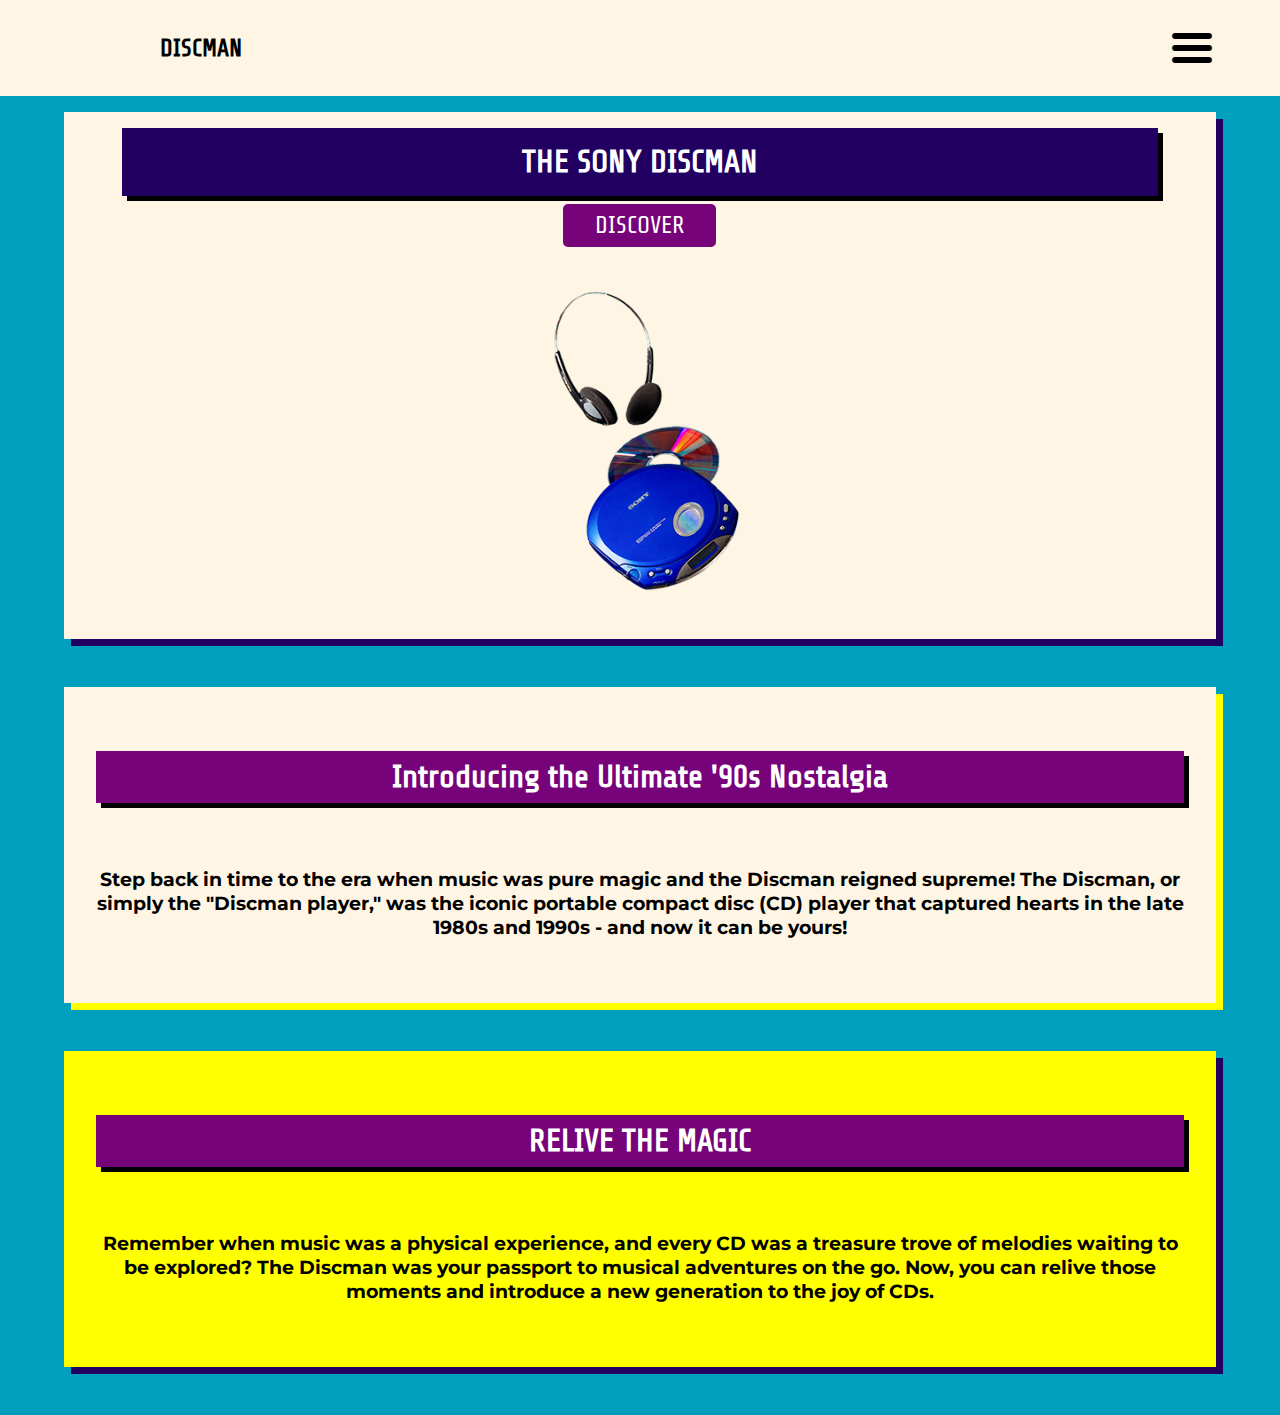
==== index.html @ 03a4f488 "Created the contact page for the site and updated the hero area in the homepage" ====
<!DOCTYPE html>
<html lang="en">
  <head>
    <meta charset="UTF-8" />
    <meta name="viewport" content="width=device-width, initial-scale=1.0" />
    <link rel="stylesheet" href="/Styles/Main-Styles.css" />
    <link rel="preconnect" href="https://fonts.googleapis.com" />
    <link rel="preconnect" href="https://fonts.gstatic.com" crossorigin />
    <link
      href="https://fonts.googleapis.com/css2?family=Montserrat:wght@200;300;400;500;600;700;800;900&display=swap"
      rel="stylesheet"
    />
    <link rel="preconnect" href="https://fonts.googleapis.com" />
    <link rel="preconnect" href="https://fonts.gstatic.com" crossorigin />
    <link
      href="https://fonts.googleapis.com/css2?family=Share+Tech&display=swap"
      rel="stylesheet"
    />
    <title>Discman - Home</title>
    <!-- color palette https://colorhunt.co/palette/f9e2af009fbd21006277037b -->
  </head>

  <body>
    <div class="wrap__body">
      <header>
        <nav>
          <div class="nav__wrap">
            <div class="nav__container">
              <div class="logo">
                <!-- Secret music player -->
                <ul>
                  <li class="logo__image">
                    <input type="checkbox" id="activate-player" />
                    <label for="activate-player"
                      ><img
                        src="https://bestanimations.com/media/discs/1070104039cd-animated-gif-6.gif"
                        alt=""
                    /></label>
                    <ul class="music__player">
                      <li>
                        <iframe
                          style="border-radius: 0"
                          src="https://open.spotify.com/embed/playlist/3uwNz9MkuJV4NuOSJZ1ney?utm_source=generator&theme=0"
                          width="100%"
                          height="152"
                          frameborder="0"
                          allowfullscreen=""
                          allow="autoplay; clipboard-write; encrypted-media; fullscreen; picture-in-picture"
                          loading="lazy"
                        ></iframe>
                      </li>
                    </ul>
                  </li>
                </ul>
                <a class="logo__text" href="/">DISCMAN</a>
              </div>

              <div id="nav-menu">
                <ul class="nav__list" >
                  <li class="nav__item1"><a href="/">HOME</a></li>
                  <li class="nav__item2"><a href="/gallery/">GALLERY</a></li>
                  <li class="nav__item3"><a href="/order/">ORDER</a></li>
                  <li class="nav__item4"><a href="/contact/">CONTACT</a></li>
                </ul>
              </div>
              <a
                href="javascript:void(0);"
                class="nav__hamburger"
                onclick="activateHamburger()"
              >
                <img src="Assets/burger-bar.png" alt="" />
              </a>
            </div>
          </div>
        </nav>
      </header>

      <main class="wrapper">
        <div class="hero">
          <div class="hero__wrap">
            <div class="hero__cta">
              <h1>THE SONY DISCMAN</h1>
              <a href="#introduction">DISCOVER</a>
            </div>
          </div>

          <img
            class="hero__image"
            src="Assets/blue-discman-mobile.png"
            alt="Sketch of a sony discman"
          />
        </div>

        <div class="introduction section-container" id="introduction">
          <h1 class="main__h1">Introducing the Ultimate '90s Nostalgia</h1>
          <p>
            Step back in time to the era when music was pure magic and the
            Discman reigned supreme! The Discman, or simply the "Discman
            player," was the iconic portable compact disc (CD) player that
            captured hearts in the late 1980s and 1990s - and now it can be
            yours!
          </p>
        </div>

        <div class="feature1 section-container">
          <div>
            <h1 class="main__h1">RELIVE THE MAGIC</h1>
          </div>

          <p class="">
            Remember when music was a physical experience, and every CD was a
            treasure trove of melodies waiting to be explored? The Discman was
            your passport to musical adventures on the go. Now, you can relive
            those moments and introduce a new generation to the joy of CDs.
          </p>
        </div>
      </main>
    </div>
  </body>
  <script src="scripts.js"></script>
</html>
---- Styles/Main-Styles.css ----
@import 'CSS-Reset.css';
@import 'Global-Styles.css';
@import 'Global-Layout.css';


/* COMPONENTS */
/* hero */

.hero {
  display: flex;
  flex-direction: column;
  align-items: center;
  justify-content: flex-start;
  text-align: center;
  position: relative;
  background-color: var(--color-primary);
  width: 90%;
  box-shadow: 7px 7px var(--accent-secondary);
  margin: 0 auto 3rem;
  padding-top: 1rem;
}

.hero img {
  height: 25rem;
  animation-name: appear;
  animation-duration: 2s;
}

@keyframes appear {
  0% {opacity: 0%;}
  100% {opacity: 100%;}
}

.hero__wrap {
  width: 90%;
  margin: 0 auto;
}

.hero__cta h1 {
  font-size: 2rem;
  margin-bottom: 1rem;
  color: white;
  background-color: #210062;
  padding: 1rem;
  box-shadow: 5px 5px black;
  margin-bottom: 1rem;
  animation-name: appear;
  animation-duration: 1s;
}

.hero__cta a {
    color: white;
    background-color: var(--color-secondary);
    padding: 0.5rem 2rem;
    border-style: none;
    border-radius: 5px;
    font-family: "Share Tech", sans-serif;
    font-size: 1.5rem;
    transition: all 1s;
}

.hero__cta a:hover {
  padding: 0.5rem 2.5rem;
  transition: all 0.5s;
  background-color: #2f008d;
}

/* main */

.section-container {
  display: flex;
  flex-direction: column;
  justify-content: center;
  text-align: center;
  gap: 3rem;
  width: 90%;
  margin: 0 auto;
  margin-bottom: 3rem;
  padding: 4rem 2rem;
}

.introduction {
  background-color: var(--color-primary);
  box-shadow: 7px 7px yellow;
}

.main__h1 {
  color: white;
  box-shadow: 5px 5px black;
  padding: 0.5rem 0.5rem;
  font-size: 2rem; 
  margin-bottom: 1rem;
  background-color: var(--color-secondary);
}


.feature1 {
  background-color: yellow;
  box-shadow: 7px 7px var(--accent-secondary);
}

.feature1 h1{
  background-color: var(--color-secondary);
}
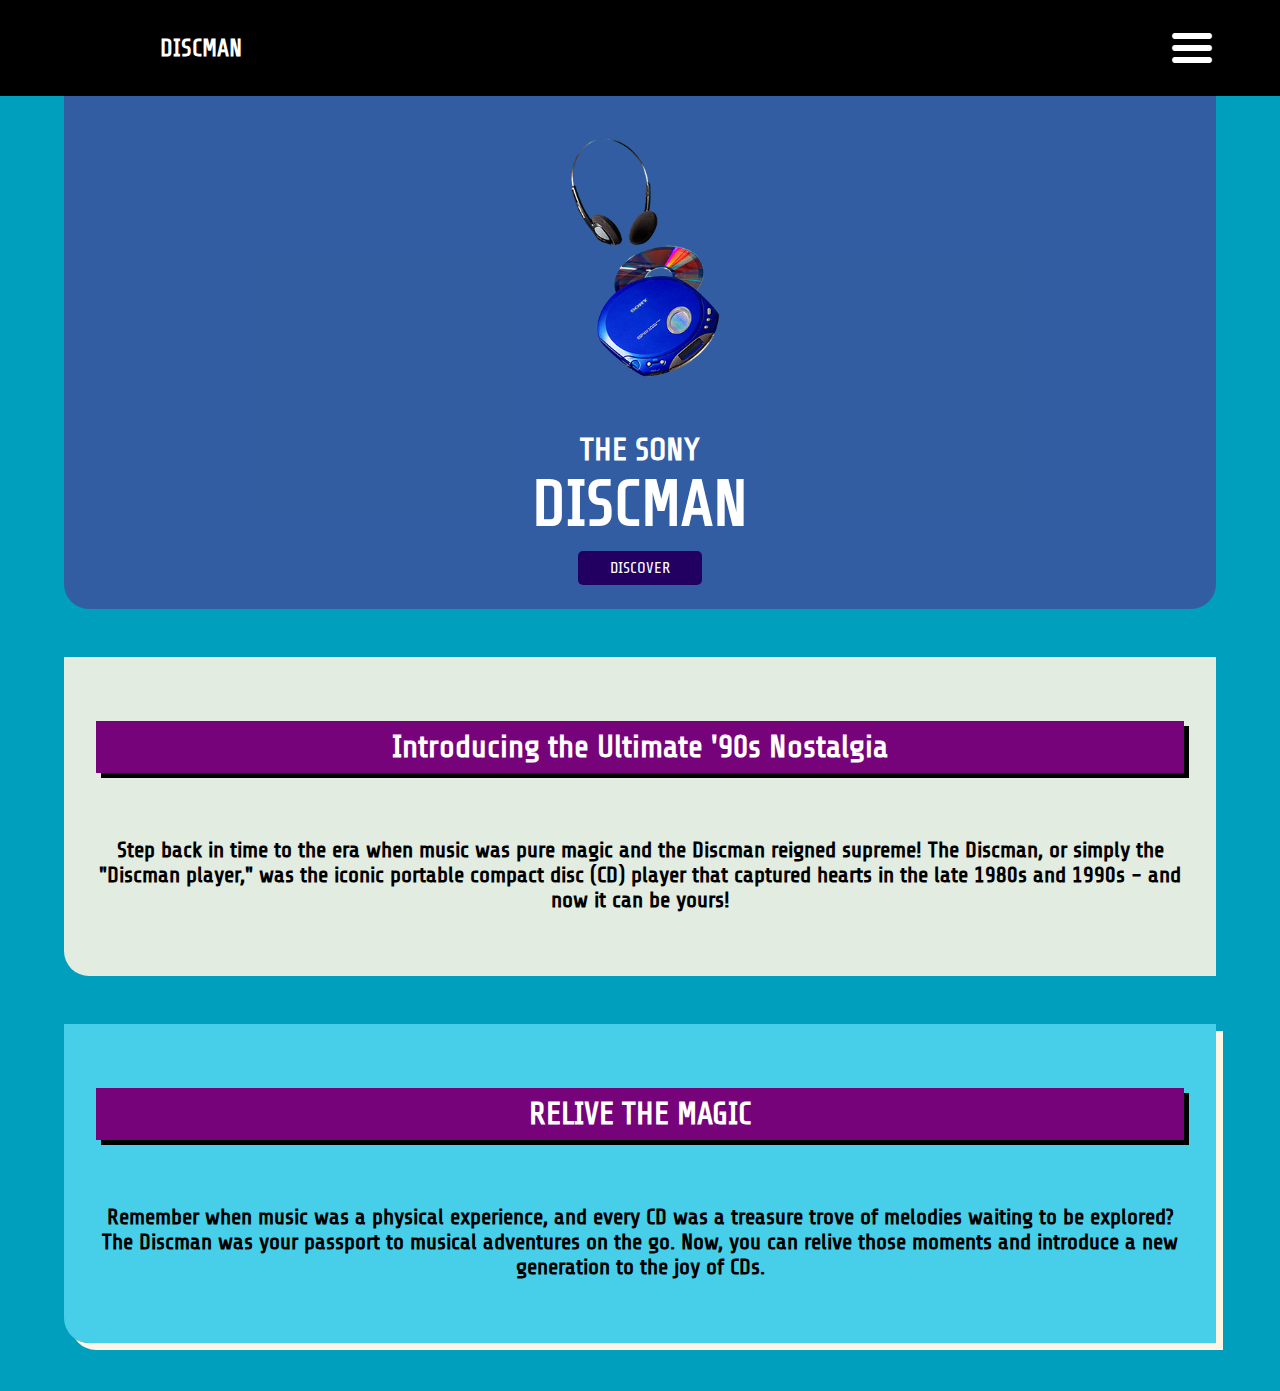
==== commit 8908f47a: "Change of design and color palette, edited sections in the homepage, added gallery content and redes" ====
--- a/index.html
+++ b/index.html
@@ -68,7 +68,7 @@
                 class="nav__hamburger"
                 onclick="activateHamburger()"
               >
-                <img src="Assets/burger-bar.png" alt="" />
+                <img src="Assets/burger-bar-white.png" alt="" />
               </a>
             </div>
           </div>
@@ -77,23 +77,23 @@
 
       <main class="wrapper">
         <div class="hero">
+          
+          <img
+          class="hero__image"
+          src="Assets/blue-discman-mobile.png"
+          alt="Sketch of a sony discman"
+          />
           <div class="hero__wrap">
             <div class="hero__cta">
-              <h1>THE SONY DISCMAN</h1>
+              <h1>THE SONY <br><span class="h1__discman">DISCMAN</span></h1>
               <a href="#introduction">DISCOVER</a>
             </div>
           </div>
-
-          <img
-            class="hero__image"
-            src="Assets/blue-discman-mobile.png"
-            alt="Sketch of a sony discman"
-          />
         </div>
 
         <div class="introduction section-container" id="introduction">
           <h1 class="main__h1">Introducing the Ultimate '90s Nostalgia</h1>
-          <p>
+          <p class="section-p">
             Step back in time to the era when music was pure magic and the
             Discman reigned supreme! The Discman, or simply the "Discman
             player," was the iconic portable compact disc (CD) player that
@@ -107,7 +107,7 @@
             <h1 class="main__h1">RELIVE THE MAGIC</h1>
           </div>
 
-          <p class="">
+          <p class="section-p">
             Remember when music was a physical experience, and every CD was a
             treasure trove of melodies waiting to be explored? The Discman was
             your passport to musical adventures on the go. Now, you can relive
--- a/Styles/Main-Styles.css
+++ b/Styles/Main-Styles.css
@@ -13,17 +13,20 @@
   justify-content: flex-start;
   text-align: center;
   position: relative;
-  background-color: var(--color-primary);
+  background-color: transparent;
   width: 90%;
-  box-shadow: 7px 7px var(--accent-secondary);
   margin: 0 auto 3rem;
-  padding-top: 1rem;
+  background-color: #77037b6b;
+  border-bottom-left-radius: 25px;
+  border-bottom-right-radius: 25px;
+  padding: 0 0 2rem 0;
 }
 
 .hero img {
-  height: 25rem;
+  height: 20rem;
   animation-name: appear;
-  animation-duration: 2s;
+  animation-duration: 3s;
+
 }
 
 @keyframes appear {
@@ -37,32 +40,32 @@
 }
 
 .hero__cta h1 {
-  font-size: 2rem;
-  margin-bottom: 1rem;
   color: white;
-  background-color: #210062;
   padding: 1rem;
-  box-shadow: 5px 5px black;
-  margin-bottom: 1rem;
+  margin-bottom: 0.2rem;
   animation-name: appear;
   animation-duration: 1s;
 }
 
+.h1__discman {
+  font-size: 4rem;
+}
+
 .hero__cta a {
     color: white;
-    background-color: var(--color-secondary);
+    background-color: var(--accent-secondary);
     padding: 0.5rem 2rem;
     border-style: none;
     border-radius: 5px;
     font-family: "Share Tech", sans-serif;
-    font-size: 1.5rem;
-    transition: all 1s;
+    font-size: 1rem;
+    animation-name: appear;
+    animation-duration: 2s;
 }
 
 .hero__cta a:hover {
   padding: 0.5rem 2.5rem;
   transition: all 0.5s;
-  background-color: #2f008d;
 }
 
 /* main */
@@ -80,8 +83,9 @@
 }
 
 .introduction {
-  background-color: var(--color-primary);
-  box-shadow: 7px 7px yellow;
+  background-color: var(--color-primary-transparent);
+  box-shadow: 7px 7px var(--accent-primary);
+  border-bottom-left-radius: 25px;
 }
 
 .main__h1 {
@@ -95,8 +99,9 @@
 
 
 .feature1 {
-  background-color: yellow;
-  box-shadow: 7px 7px var(--accent-secondary);
+  background-color: var(--accent-primary-transparent);
+  box-shadow: 7px 7px var(--color-primary);
+  border-bottom-left-radius: 25px;
 }
 
 .feature1 h1{
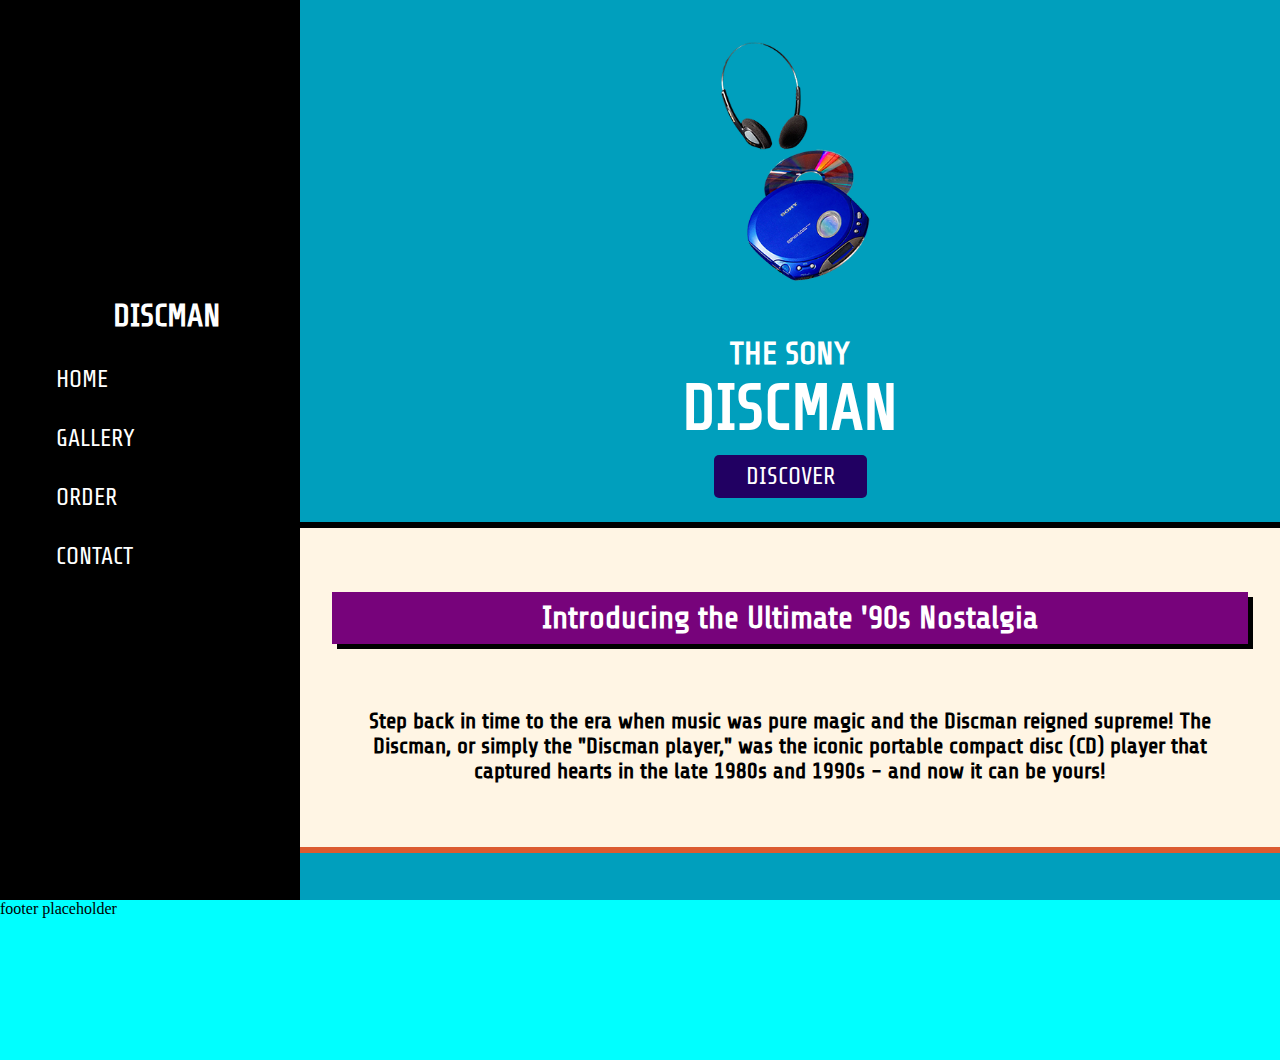
==== commit 048759c0: "Added responsiveness to different media queries and restyled areas in all pages" ====
--- a/index.html
+++ b/index.html
@@ -117,5 +117,10 @@
       </main>
     </div>
   </body>
+  <footer>
+    <div>
+      footer placeholder
+    </div>
+  </footer>
   <script src="scripts.js"></script>
 </html>
--- a/Styles/Main-Styles.css
+++ b/Styles/Main-Styles.css
@@ -14,12 +14,18 @@
   text-align: center;
   position: relative;
   background-color: transparent;
-  width: 90%;
-  margin: 0 auto 3rem;
-  background-color: #77037b6b;
-  border-bottom-left-radius: 25px;
-  border-bottom-right-radius: 25px;
+  width: 100%;
+  margin: 0 auto;
+  background-color: var(--accent-primary);
   padding: 0 0 2rem 0;
+  border-bottom: 6px solid black;
+  border-bottom-right-radius: 50px;
+}
+
+@media (min-width: 35rem) {
+  .hero{
+    border-bottom-right-radius: 0;
+  }
 }
 
 .hero img {
@@ -58,7 +64,7 @@
     border-style: none;
     border-radius: 5px;
     font-family: "Share Tech", sans-serif;
-    font-size: 1rem;
+    font-size: 1.5rem;
     animation-name: appear;
     animation-duration: 2s;
 }
@@ -76,17 +82,25 @@
   justify-content: center;
   text-align: center;
   gap: 3rem;
-  width: 90%;
+  width: 100%;
   margin: 0 auto;
-  margin-bottom: 3rem;
   padding: 4rem 2rem;
 }
 
 .introduction {
-  background-color: var(--color-primary-transparent);
-  box-shadow: 7px 7px var(--accent-primary);
-  border-bottom-left-radius: 25px;
+  background-color: var(--color-primary);
+  border-bottom: 6px solid rgb(220, 91, 48);
+  border-top-left-radius: 50px;
+  border-bottom-left-radius: 50px;
 }
+
+@media (min-width: 35rem) {
+  .introduction{
+    border-top-left-radius: 0;
+    border-bottom-left-radius: 0;
+  }
+}
+
 
 .main__h1 {
   color: white;
@@ -99,16 +113,25 @@
 
 
 .feature1 {
-  background-color: var(--accent-primary-transparent);
-  box-shadow: 7px 7px var(--color-primary);
-  border-bottom-left-radius: 25px;
+  background-color: var(--accent-primary);
+  border-bottom: 6px solid yellow;
+  border-top-right-radius: 50px;
+}
+
+@media (min-width: 35rem) {
+  .feature1{
+    border-top-right-radius: 0;
+  }
 }
 
 .feature1 h1{
   background-color: var(--color-secondary);
 }
 
+footer{
+  height: 10rem;
+  background-color: aqua;
+}
 
 
 
-
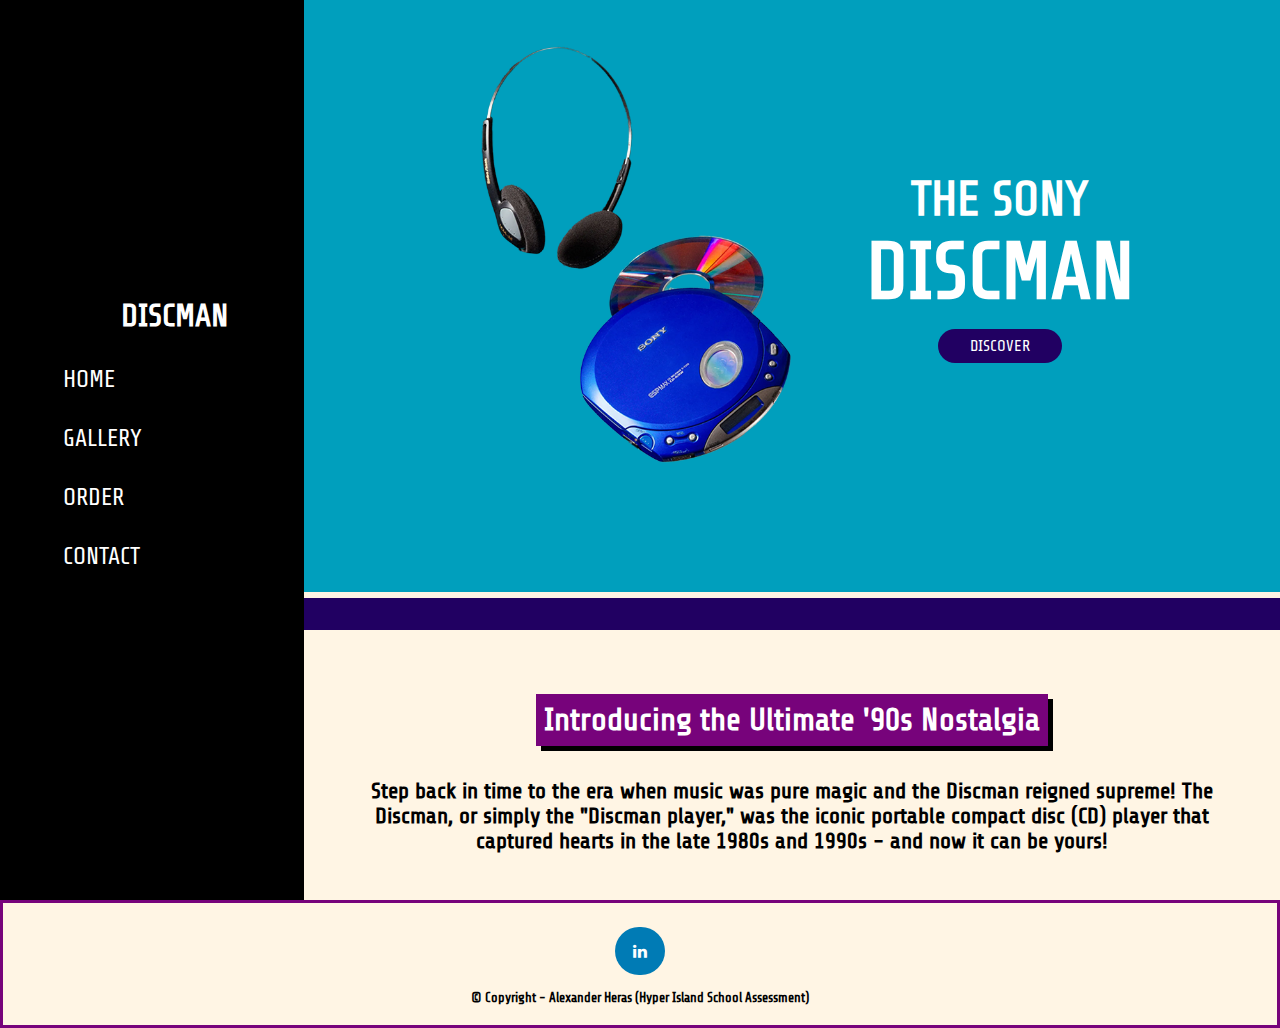
==== commit b5a99ff5: "Optimized contact page, gallery, added footer and updated homepage with more media queries in order " ====
--- a/index.html
+++ b/index.html
@@ -16,6 +16,7 @@
       href="https://fonts.googleapis.com/css2?family=Share+Tech&display=swap"
       rel="stylesheet"
     />
+    <link rel="stylesheet" href="https://cdnjs.cloudflare.com/ajax/libs/font-awesome/4.7.0/css/font-awesome.min.css">
     <title>Discman - Home</title>
     <!-- color palette https://colorhunt.co/palette/f9e2af009fbd21006277037b -->
   </head>
@@ -23,9 +24,8 @@
   <body>
     <div class="wrap__body">
       <header>
-        <nav>
-          <div class="nav__wrap">
-            <div class="nav__container">
+        <nav class="navbar" id="navbar">
+            <div class="navbar__container">
               <div class="logo">
                 <!-- Secret music player -->
                 <ul>
@@ -36,7 +36,7 @@
                         src="https://bestanimations.com/media/discs/1070104039cd-animated-gif-6.gif"
                         alt=""
                     /></label>
-                    <ul class="music__player">
+                    <ul class="music-player">
                       <li>
                         <iframe
                           style="border-radius: 0"
@@ -71,28 +71,30 @@
                 <img src="Assets/burger-bar-white.png" alt="" />
               </a>
             </div>
-          </div>
         </nav>
       </header>
 
-      <main class="wrapper">
-        <div class="hero">
-          
-          <img
-          class="hero__image"
+      <main>
+        <div class="main-hero">
+          <!-- <img
+          class="main-hero__image"
           src="Assets/blue-discman-mobile.png"
           alt="Sketch of a sony discman"
-          />
-          <div class="hero__wrap">
-            <div class="hero__cta">
-              <h1>THE SONY <br><span class="h1__discman">DISCMAN</span></h1>
-              <a href="#introduction">DISCOVER</a>
+          /> -->
+          <picture class="main-hero__image-container">
+            <source srcset="Assets/blue-discman-full.png" media="(min-width: 75rem)">
+            <img class="main-hero__image" src="Assets/blue-discman-mobile.png" alt="Sketch of a sony discman">
+          </picture>
+          <div class="main-hero__cta">
+            <div class="main-hero__cta-wrap">
+              <h1 class="cta-title">THE SONY <br><span class="cta-discman">DISCMAN</span></h1>
+              <a href="#introduction" class="cta-button">DISCOVER</a>
             </div>
           </div>
         </div>
 
-        <div class="introduction section-container" id="introduction">
-          <h1 class="main__h1">Introducing the Ultimate '90s Nostalgia</h1>
+        <div class="main-introduction section-container" id="introduction">
+          <h1 class="section__h1">Introducing the Ultimate '90s Nostalgia</h1>
           <p class="section-p">
             Step back in time to the era when music was pure magic and the
             Discman reigned supreme! The Discman, or simply the "Discman
@@ -102,11 +104,10 @@
           </p>
         </div>
 
-        <div class="feature1 section-container">
+        <div class="main-feature1 section-container">
           <div>
-            <h1 class="main__h1">RELIVE THE MAGIC</h1>
+            <h1 class="section__h1">RELIVE THE MAGIC</h1>
           </div>
-
           <p class="section-p">
             Remember when music was a physical experience, and every CD was a
             treasure trove of melodies waiting to be explored? The Discman was
@@ -117,9 +118,12 @@
       </main>
     </div>
   </body>
-  <footer>
+  <footer class="footer">
     <div>
-      footer placeholder
+      <a href="https://www.linkedin.com/in/alexander-heras/" class="fa fa-linkedin"></a>
+    </div>
+    <div>
+      <small>© Copyright - Alexander Heras (Hyper Island School Assessment)</small>
     </div>
   </footer>
   <script src="scripts.js"></script>
--- a/Styles/Main-Styles.css
+++ b/Styles/Main-Styles.css
@@ -6,7 +6,12 @@
 /* COMPONENTS */
 /* hero */
 
-.hero {
+@keyframes appear {
+  0% {opacity: 0%;}
+  100% {opacity: 100%;}
+}
+
+.main-hero {
   display: flex;
   flex-direction: column;
   align-items: center;
@@ -15,61 +20,101 @@
   position: relative;
   background-color: transparent;
   width: 100%;
-  margin: 0 auto;
+  margin: 0 auto 2rem;
   background-color: var(--accent-primary);
-  padding: 0 0 2rem 0;
-  border-bottom: 6px solid black;
-  border-bottom-right-radius: 50px;
+  padding: 0 0 5rem 0;
+  border-bottom: 6px solid var(--color-primary);
 }
 
-@media (min-width: 35rem) {
-  .hero{
-    border-bottom-right-radius: 0;
+@media (min-width: 46rem) {
+  .main-hero{
+    flex-direction: row;
+    justify-content: center;
+    align-items: center;
+    gap: 3rem;
   }
 }
 
-.hero img {
+@media (min-width: 60rem) and (max-width: 75rem) {
+  .main-hero{
+    flex-direction: column;
+    gap: 1rem;
+  }
+}
+
+.main-hero__image-container{
+  padding-top: 2rem;
+}
+
+.main-hero__image {
   height: 20rem;
   animation-name: appear;
   animation-duration: 3s;
-
 }
 
-@keyframes appear {
-  0% {opacity: 0%;}
-  100% {opacity: 100%;}
+@media (min-width: 46rem) {
+  .main-hero__image{
+    height: 40rem;
+  }
 }
 
-.hero__wrap {
-  width: 90%;
-  margin: 0 auto;
+@media (min-width: 60rem) and (max-width: 75rem) {
+  .main-hero__image{
+    height: 30rem;
+  }
 }
 
-.hero__cta h1 {
+@media (min-width: 46rem) {
+  .main-hero__image{
+    height: 30rem;
+  }
+}
+
+.cta-title {
   color: white;
+  font-size: 1.2rem;
   padding: 1rem;
   margin-bottom: 0.2rem;
   animation-name: appear;
-  animation-duration: 1s;
+  animation-duration: 3s;
 }
 
-.h1__discman {
-  font-size: 4rem;
+@media (min-width: 46rem) {
+  .cta-title{
+    font-size: 3rem;
+  }
 }
 
-.hero__cta a {
+.cta-discman {
+  font-size: 2.2rem;
+}
+
+@media (min-width: 46rem) {
+  .cta-discman{
+    font-size: 5rem;
+  }
+}
+
+.cta-button {
     color: white;
     background-color: var(--accent-secondary);
-    padding: 0.5rem 2rem;
+    padding: 0.5rem 1rem;
     border-style: none;
-    border-radius: 5px;
+    border-radius: 25px;
     font-family: "Share Tech", sans-serif;
-    font-size: 1.5rem;
+    font-size: 0.8rem;
     animation-name: appear;
     animation-duration: 2s;
 }
 
-.hero__cta a:hover {
+@media (min-width: 46rem) {
+  .cta-button{
+    font-size: 1rem;
+    padding: 0.5rem 2rem;
+  }
+}
+
+.cta-button:hover {
   padding: 0.5rem 2.5rem;
   transition: all 0.5s;
 }
@@ -77,9 +122,6 @@
 /* main */
 
 .section-container {
-  display: flex;
-  flex-direction: column;
-  justify-content: center;
   text-align: center;
   gap: 3rem;
   width: 100%;
@@ -87,51 +129,33 @@
   padding: 4rem 2rem;
 }
 
-.introduction {
-  background-color: var(--color-primary);
-  border-bottom: 6px solid rgb(220, 91, 48);
-  border-top-left-radius: 50px;
-  border-bottom-left-radius: 50px;
-}
-
-@media (min-width: 35rem) {
-  .introduction{
-    border-top-left-radius: 0;
-    border-bottom-left-radius: 0;
-  }
-}
-
-
-.main__h1 {
+.section__h1 {
+  display: inline-block;
   color: white;
   box-shadow: 5px 5px black;
   padding: 0.5rem 0.5rem;
   font-size: 2rem; 
-  margin-bottom: 1rem;
+  margin-bottom: 2rem;
   background-color: var(--color-secondary);
 }
 
+.main-introduction {
+  background-color: var(--color-primary);
+  border-bottom: 6px solid rgb(220, 91, 48);
+  margin: 0 0 2rem;
+}
 
-.feature1 {
+.main-feature1 {
   background-color: var(--accent-primary);
   border-bottom: 6px solid yellow;
-  border-top-right-radius: 50px;
-}
-
-@media (min-width: 35rem) {
-  .feature1{
-    border-top-right-radius: 0;
-  }
+  margin: 0 0 2rem;
 }
 
 .feature1 h1{
   background-color: var(--color-secondary);
 }
 
-footer{
-  height: 10rem;
-  background-color: aqua;
-}
 
 
 
+
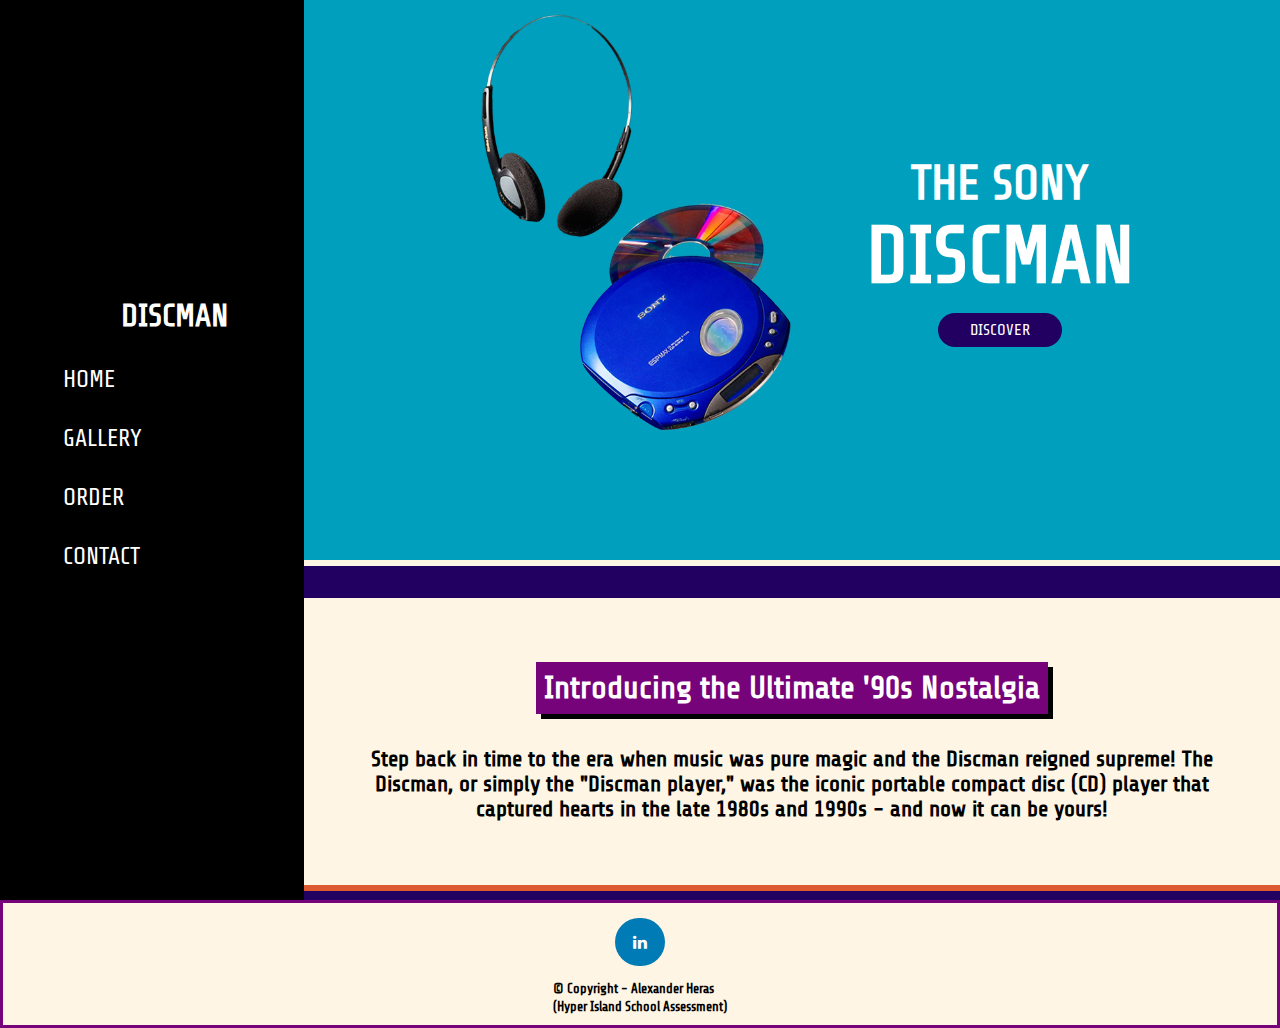
==== commit bae7b85f: "Refresh - Edit on order page with footer and size of hero image on mobile" ====
--- a/index.html
+++ b/index.html
@@ -123,7 +123,7 @@
       <a href="https://www.linkedin.com/in/alexander-heras/" class="fa fa-linkedin"></a>
     </div>
     <div>
-      <small>© Copyright - Alexander Heras (Hyper Island School Assessment)</small>
+      <small>© Copyright - Alexander Heras <br>(Hyper Island School Assessment)</small>
     </div>
   </footer>
   <script src="scripts.js"></script>
--- a/Styles/Main-Styles.css
+++ b/Styles/Main-Styles.css
@@ -42,12 +42,8 @@
   }
 }
 
-.main-hero__image-container{
-  padding-top: 2rem;
-}
-
 .main-hero__image {
-  height: 20rem;
+  height: 25rem;
   animation-name: appear;
   animation-duration: 3s;
 }
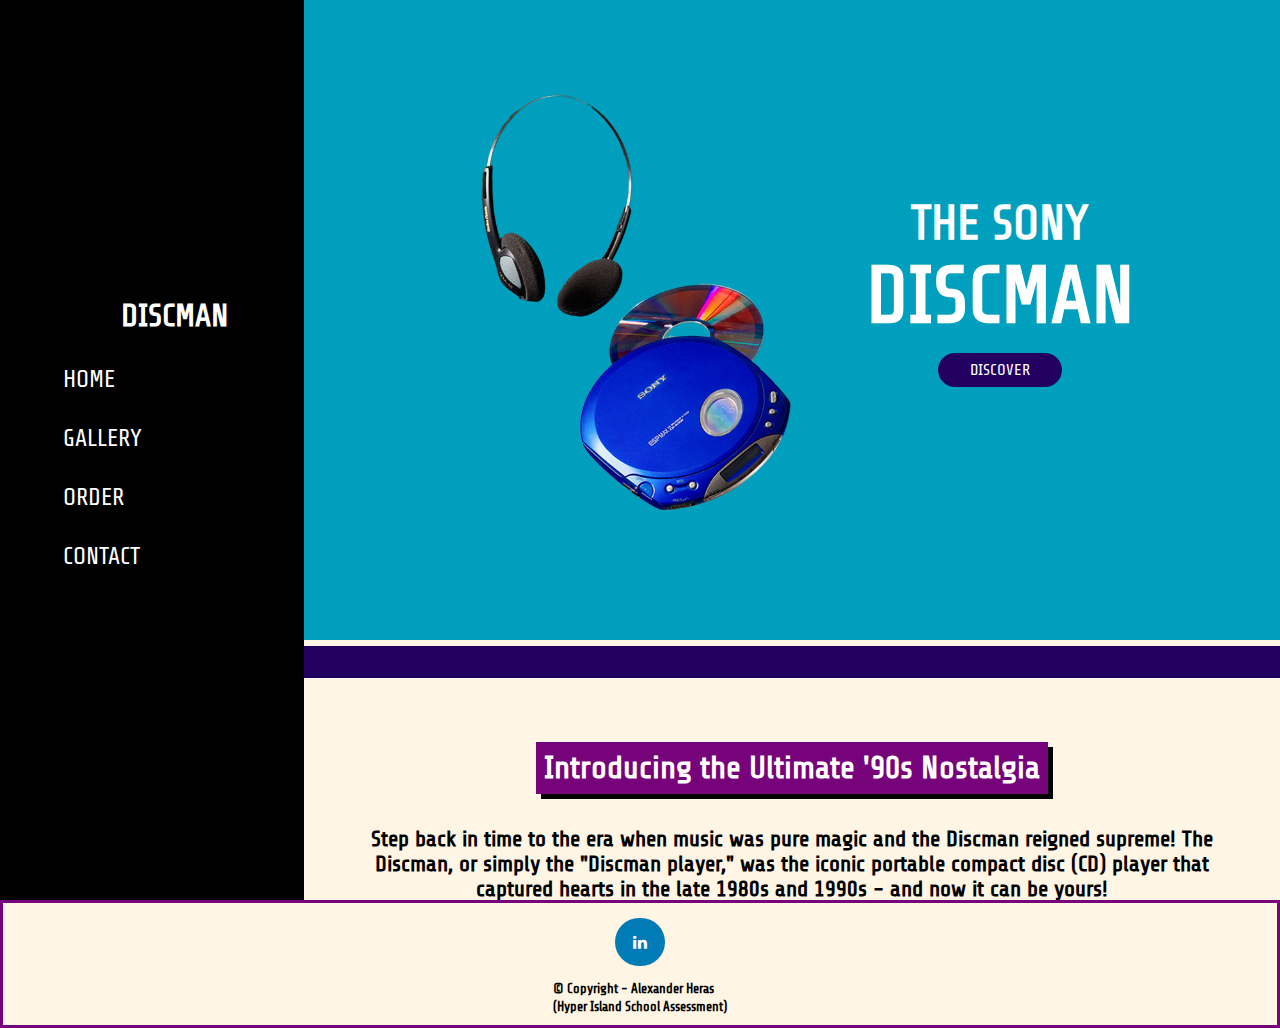
==== commit 45781044: "Created the order page and optimized html" ====
--- a/index.html
+++ b/index.html
@@ -75,15 +75,10 @@
       </header>
 
       <main>
-        <div class="main-hero">
-          <!-- <img
-          class="main-hero__image"
-          src="Assets/blue-discman-mobile.png"
-          alt="Sketch of a sony discman"
-          /> -->
+        <section class="main-hero">
           <picture class="main-hero__image-container">
             <source srcset="Assets/blue-discman-full.png" media="(min-width: 75rem)">
-            <img class="main-hero__image" src="Assets/blue-discman-mobile.png" alt="Sketch of a sony discman">
+            <img class="main-hero__image" src="Assets/blue-discman-mobile.png" alt="Sketch of a sony discman" title="Sony Discman">
           </picture>
           <div class="main-hero__cta">
             <div class="main-hero__cta-wrap">
@@ -91,9 +86,9 @@
               <a href="#introduction" class="cta-button">DISCOVER</a>
             </div>
           </div>
-        </div>
+        </section>
 
-        <div class="main-introduction section-container" id="introduction">
+        <section class="main-introduction section-container" id="introduction">
           <h1 class="section__h1">Introducing the Ultimate '90s Nostalgia</h1>
           <p class="section-p">
             Step back in time to the era when music was pure magic and the
@@ -102,9 +97,9 @@
             captured hearts in the late 1980s and 1990s - and now it can be
             yours!
           </p>
-        </div>
+        </section>
 
-        <div class="main-feature1 section-container">
+        <section class="main-feature1 section-container">
           <div>
             <h1 class="section__h1">RELIVE THE MAGIC</h1>
           </div>
@@ -114,7 +109,7 @@
             your passport to musical adventures on the go. Now, you can relive
             those moments and introduce a new generation to the joy of CDs.
           </p>
-        </div>
+        </section>
       </main>
     </div>
   </body>
--- a/Styles/Main-Styles.css
+++ b/Styles/Main-Styles.css
@@ -39,6 +39,12 @@
   .main-hero{
     flex-direction: column;
     gap: 1rem;
+  }
+}
+
+@media (min-width: 75rem) {
+  .main-hero__image-container{
+    padding-top: 5rem;
   }
 }
 
